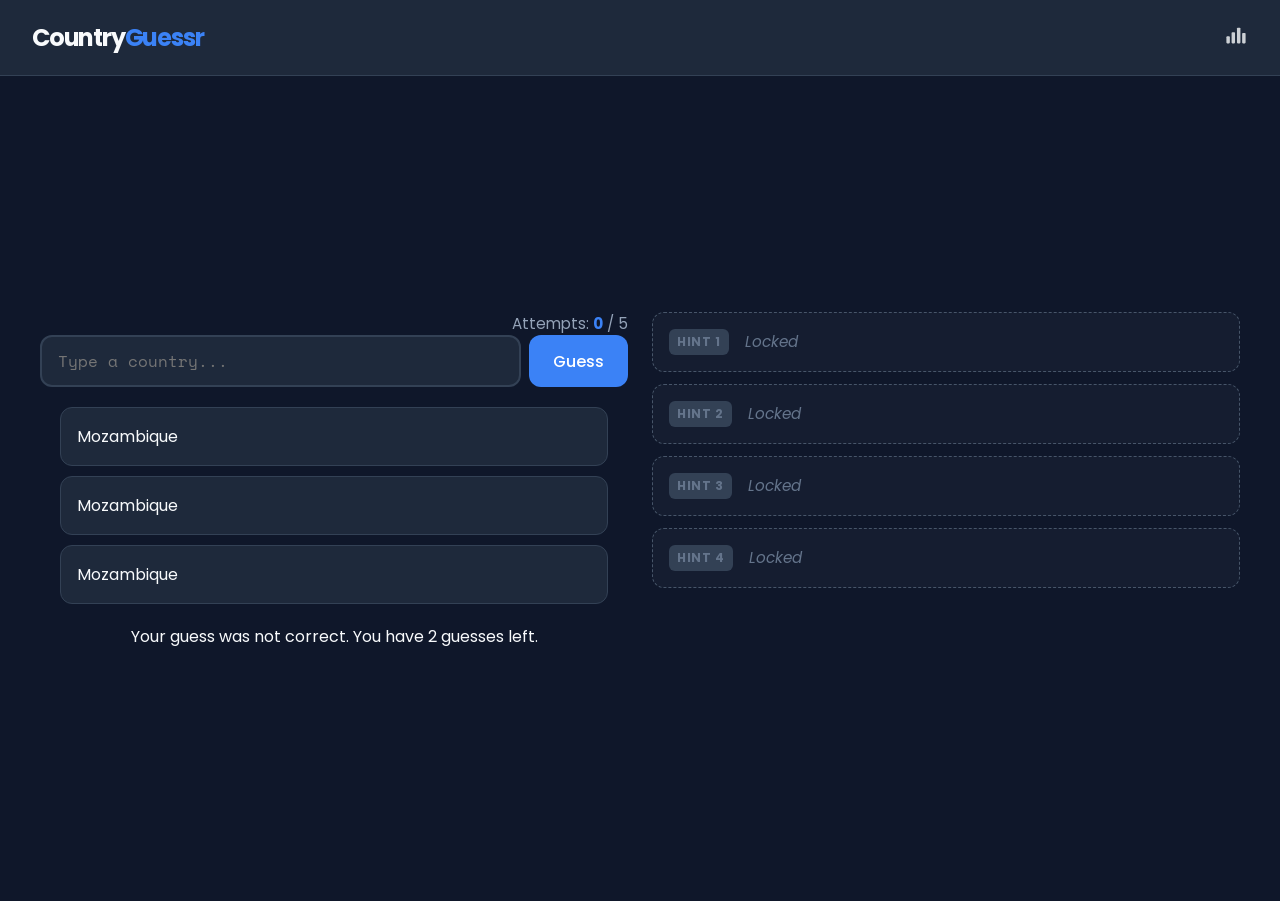
==== index.html @ 34f13dfb "Improved Typography and Redid UI" ====
<!DOCTYPE html>
<html lang="en">

<head>
    <meta charset="UTF-8">
    <meta name="viewport" content="width=device-width, initial-scale=1.0">
    <title>CountryGuessr</title>
    <link rel="stylesheet" href="style.css">
    <script src="script.js" defer></script>

    <!-- GOOGLE FONTS -->
    <link rel="preconnect" href="https://fonts.googleapis.com">
    <link rel="preconnect" href="https://fonts.gstatic.com" crossorigin>
    <link href="https://fonts.googleapis.com/css2?family=Poppins&display=swap" rel="stylesheet">
    <link href="https://fonts.googleapis.com/css2?family=Space+Mono&display=swap" rel="stylesheet">
</head>

<body>

    <nav>
        <h1 class="title">
            Country<span class="accent-text">Guessr</span>
        </h1>
        <img src="images/stats.svg" class="nav-icon" alt="Statistics">
    </nav>

    <div class="game-area">
        <div class="game-container">

            <div class="guess-panel">
                <div class="tracker-container">
                    <p class="tracker-text">Attempts: <span class="accent-text" id="current-attempts">0</span> / 5</p>
                </div>

                <div class="input-group">
                    <input class="country-input" list="countries" placeholder="Type a country...">
                    <button class="submit-btn">Guess</button>
                </div>

                <div class="guesses-stack">
                    <div class="guess">
                        Mozambique
                    </div>
                    <div class="guess">
                        Mozambique
                    </div>
                    <div class="guess">
                        Mozambique
                    </div>
                </div>

                <div class="alert-container">
                    <p class="alert">Your guess was not correct. You have 2 guesses left.</p>
                </div>

            </div>


            <div class="hints-stack">
                <div class="hint locked">
                    <span class="hint-tag">Hint 1</span>
                    <span class="hint-content">Locked</span>
                </div>

                <div class="hint locked">
                    <span class="hint-tag">Hint 2</span>
                    <span class="hint-content">Locked</span>
                </div>

                <div class="hint locked">
                    <span class="hint-tag">Hint 3</span>
                    <span class="hint-content">Locked</span>
                </div>

                <div class="hint locked">
                    <span class="hint-tag">Hint 4</span>
                    <span class="hint-content">Locked</span>
                </div>
            </div>

        </div>
    </div>

</body>

<datalist id="countries"></datalist>

</html>
---- style.css ----
body {
    background-color: #0f172a;
    color: #f8fafc;
    font-family: Poppins;
    margin: 0;
    padding: 0;
}

/* Nav Bar */
nav {
    display: flex;
    justify-content: space-between;
    align-items: center;
    padding: 1.25rem 2rem;
    background-color: #1e293b;
    border-bottom: 1px solid #334155;
}

.title {
    font-size: 1.5rem;
    font-weight: 700;
    letter-spacing: -0.05em;
    margin: 0;
}

.accent-text {
    color: #3b82f6;
    font-weight: 700;
}

.nav-icon {
    width: 24px;
    height: 24px;
    cursor: pointer;
    opacity: 0.8;
    transition: opacity 0.2s ease, transform 0.2s ease;
}

.nav-icon:hover {
    opacity: 1;
    transform: scale(1.05);
}

/* Game Area */
.game-area {
    display: flex;
    justify-content: center;
    align-items: center;
    min-height: calc(100vh - 75px);
    padding: 2rem 1rem;
    box-sizing: border-box;
}

.game-container {
    display: grid;
    grid-template-columns: 2fr 2fr;

    width: 100%;
    max-width: 1200px;
    gap: 1.5rem;
}

/* Attempts Tracker */
.tracker-container {
    text-align: right;
    font-size: 0.95rem;
    color: #94a3b8;
}

.tracker-text {
    margin: 0;
}

/* Country Input */

.input-group {
    display: flex;
    gap: 0.5rem;
    width: 100%;
}

.country-input {
    flex: 1;
    background-color: #1e293b;
    border: 2px solid #334155;
    border-radius: 12px;
    color: #f8fafc;
    padding: 0.75rem 1rem;
    font-size: 1rem;
    outline: none;
    transition: border-color 0.2s ease, box-shadow 0.2s ease;
    font-family: "Space Mono";
}

.country-input:focus {
    border-color: #3b82f6;
    box-shadow: 0 0 0 4px rgba(59, 130, 246, 0.15);
}

.submit-btn {
    background-color: #3b82f6;
    color: #ffffff;
    border: none;
    border-radius: 12px;
    padding: 0.75rem 1.5rem;
    font-size: 1rem;
    font-weight: 500;
    cursor: pointer;
    transition: background-color 0.2s ease, transform 0.1s ease;
    font-family: Poppins;
}

.submit-btn:hover {
    background-color: #2563eb;
}

.submit-btn:active {
    transform: scale(0.98);
}

/* Hints */

.hints-stack {
    display: flex;
    flex-direction: column;
    gap: 0.75rem;
    width: 100%;
}

.hint {
    display: flex;
    align-items: center;
    gap: 1rem;
    background-color: #1e293b;
    border: 1px solid #334155;
    border-radius: 12px;
    padding: 1rem;
    min-height: 3rem;
    box-sizing: border-box;
    transition: all 0.3s ease;
}

.hint-tag {
    background-color: rgba(59, 130, 246, 0.15);
    color: #3b82f6;
    font-size: 0.75rem;
    font-weight: 700;
    text-transform: uppercase;
    padding: 0.25rem 0.5rem;
    border-radius: 6px;
    letter-spacing: 0.05em;
}

.hint-content {
    font-size: 0.95rem;
    line-height: 1.4;
    color: #e2e8f0;
}

.hint.locked {
    background-color: rgba(30, 41, 59, 0.4);
    border: 1px dashed #475569;
}

.hint.locked .hint-tag {
    background-color: #334155;
    color: #64748b;
}

.hint.locked .hint-content {
    color: #64748b;
    font-style: italic;
}

.alert-container {
    display: flex;
    justify-content: center;
    margin: 1rem;
}

.alert {
    margin: 0;
}

.guesses-stack {
    margin: 20px;
}

.guess {
    display: flex;
    align-items: center;
    gap: 1rem;
    background-color: #1e293b;
    border: 1px solid #334155;
    border-radius: 12px;
    padding: 1rem;
    min-height: 3rem;
    box-sizing: border-box;

    margin-bottom: 10px;
}
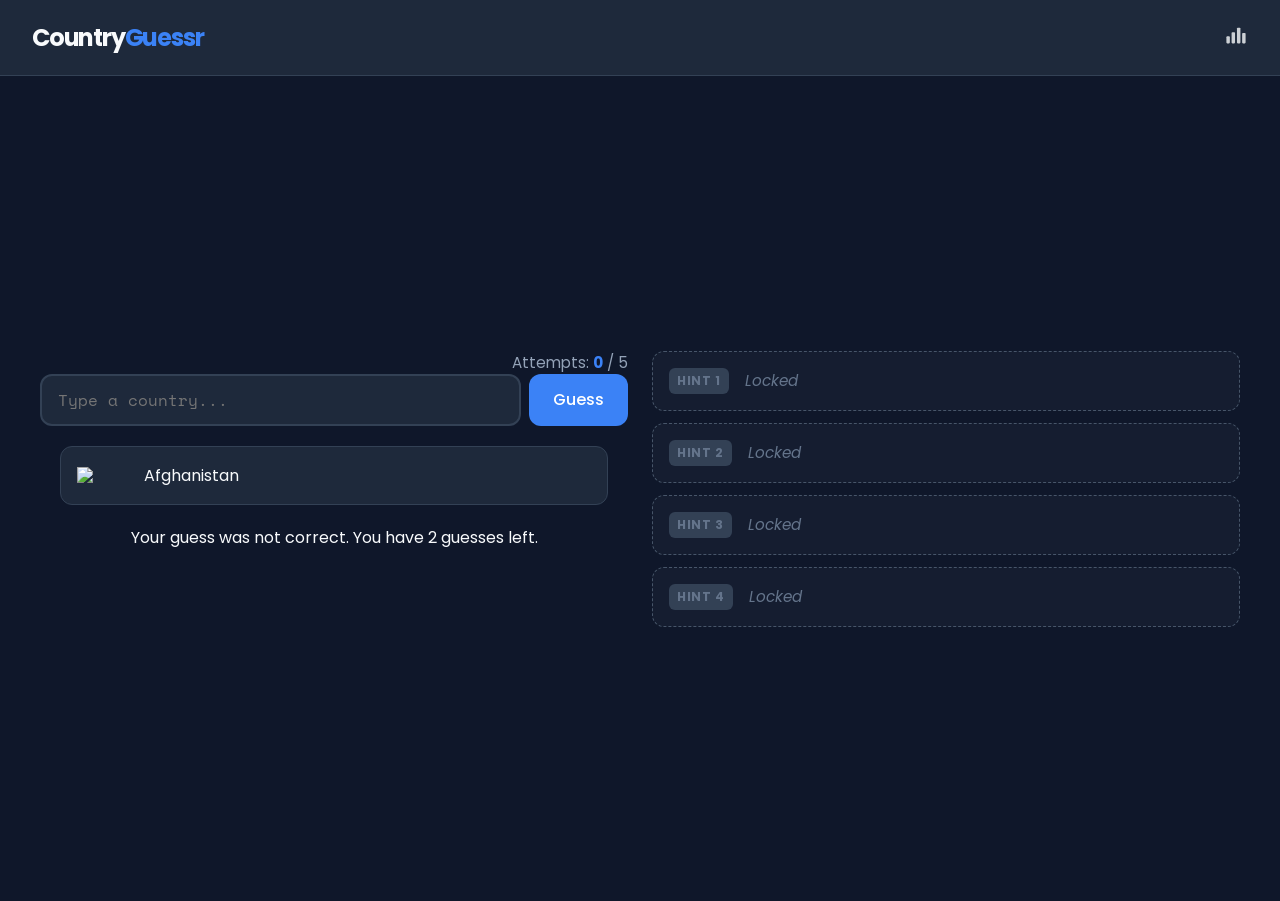
==== commit fc9f52a3: "Improved Layout and Added Flags to guesses" ====
--- a/index.html
+++ b/index.html
@@ -39,13 +39,8 @@
 
                 <div class="guesses-stack">
                     <div class="guess">
-                        Mozambique
-                    </div>
-                    <div class="guess">
-                        Mozambique
-                    </div>
-                    <div class="guess">
-                        Mozambique
+                        <img src="https://flags.restcountries.com/v5/w640/af.png" width="10%">
+                        <span>Afghanistan</span>
                     </div>
                 </div>
 
@@ -55,26 +50,27 @@
 
             </div>
 
+            <div class="hints-panel">
+                <div class="hints-stack">
+                    <div class="hint locked">
+                        <span class="hint-tag">Hint 1</span>
+                        <span class="hint-content">Locked</span>
+                    </div>
 
-            <div class="hints-stack">
-                <div class="hint locked">
-                    <span class="hint-tag">Hint 1</span>
-                    <span class="hint-content">Locked</span>
-                </div>
+                    <div class="hint locked">
+                        <span class="hint-tag">Hint 2</span>
+                        <span class="hint-content">Locked</span>
+                    </div>
 
-                <div class="hint locked">
-                    <span class="hint-tag">Hint 2</span>
-                    <span class="hint-content">Locked</span>
-                </div>
+                    <div class="hint locked">
+                        <span class="hint-tag">Hint 3</span>
+                        <span class="hint-content">Locked</span>
+                    </div>
 
-                <div class="hint locked">
-                    <span class="hint-tag">Hint 3</span>
-                    <span class="hint-content">Locked</span>
-                </div>
-
-                <div class="hint locked">
-                    <span class="hint-tag">Hint 4</span>
-                    <span class="hint-content">Locked</span>
+                    <div class="hint locked">
+                        <span class="hint-tag">Hint 4</span>
+                        <span class="hint-content">Locked</span>
+                    </div>
                 </div>
             </div>
 
--- a/style.css
+++ b/style.css
@@ -198,4 +198,10 @@
     box-sizing: border-box;
 
     margin-bottom: 10px;
+}
+
+.hints-panel {
+    display: flex;
+    flex-direction: column;
+    justify-content: space-around;
 }
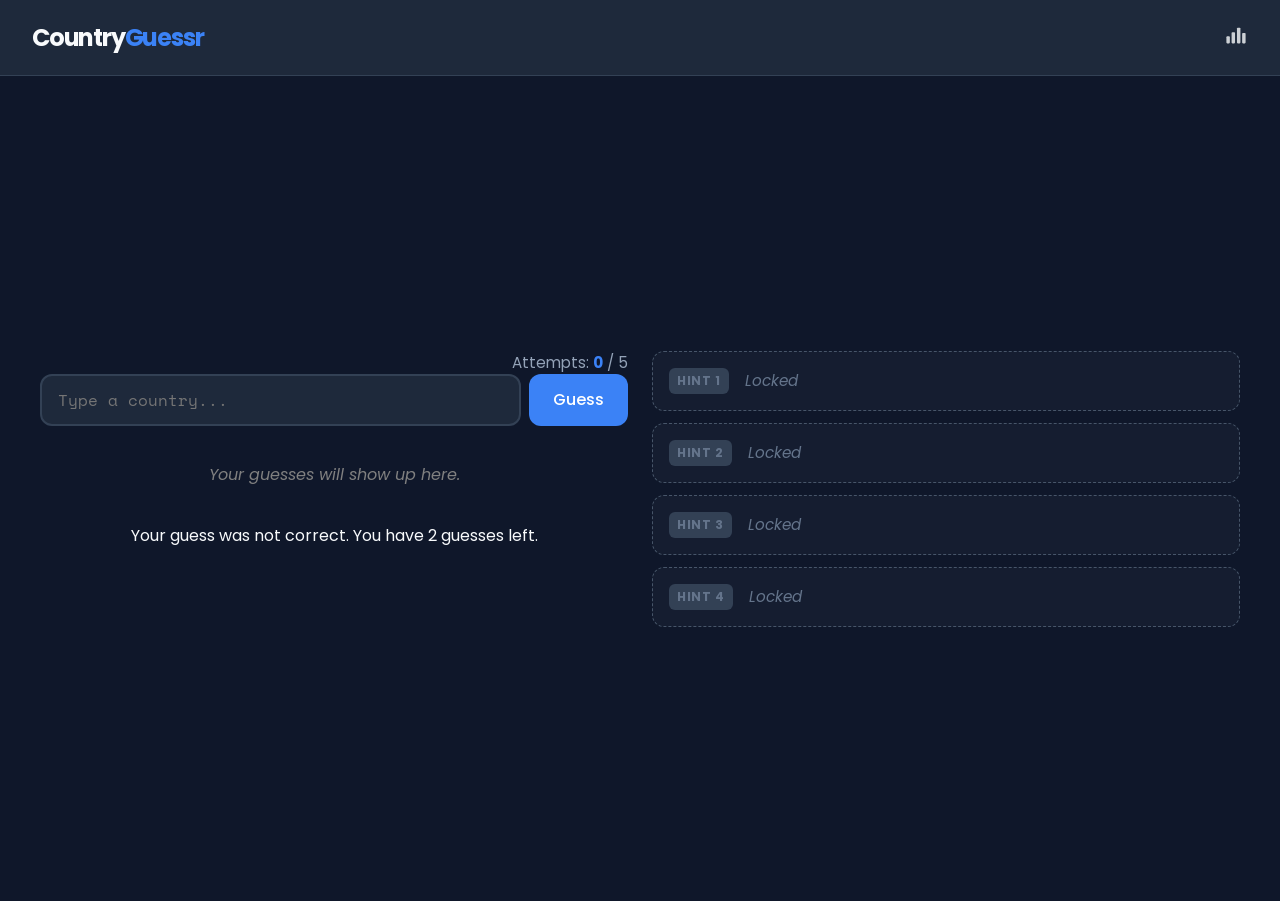
==== commit d4437972: "Add ability to guess countries" ====
--- a/index.html
+++ b/index.html
@@ -33,19 +33,18 @@
                 </div>
 
                 <div class="input-group">
-                    <input class="country-input" list="countries" placeholder="Type a country...">
-                    <button class="submit-btn">Guess</button>
+                    <input class="country-input" list="countries" placeholder="Type a country..." id="country-input">
+                    <button class="submit-btn" id="submit-btn">Guess</button>
                 </div>
 
-                <div class="guesses-stack">
-                    <div class="guess">
-                        <img src="https://flags.restcountries.com/v5/w640/af.png" width="10%">
-                        <span>Afghanistan</span>
+                <div class="guesses-stack" id="guesses-stack">
+                    <div class="guess-placeholder-container" id="guess-placeholder-container">
+                        <p class="guess-placeholder"><i>Your guesses will show up here.</i></p>
                     </div>
                 </div>
 
                 <div class="alert-container">
-                    <p class="alert">Your guess was not correct. You have 2 guesses left.</p>
+                    <p class="alert" id="alert">Your guess was not correct. You have 2 guesses left.</p>
                 </div>
 
             </div>
--- a/style.css
+++ b/style.css
@@ -191,7 +191,7 @@
     align-items: center;
     gap: 1rem;
     background-color: #1e293b;
-    border: 1px solid #334155;
+    border: 2px dashed #8b862e;
     border-radius: 12px;
     padding: 1rem;
     min-height: 3rem;
@@ -200,8 +200,21 @@
     margin-bottom: 10px;
 }
 
+.wrong {
+    border: 2px dashed #8b2e2e;
+}
+
 .hints-panel {
     display: flex;
     flex-direction: column;
     justify-content: space-around;
+}
+
+.guess-placeholder {
+    color: grey;
+}
+
+.guess-placeholder-container {
+    display: flex;
+    justify-content: center;
 }
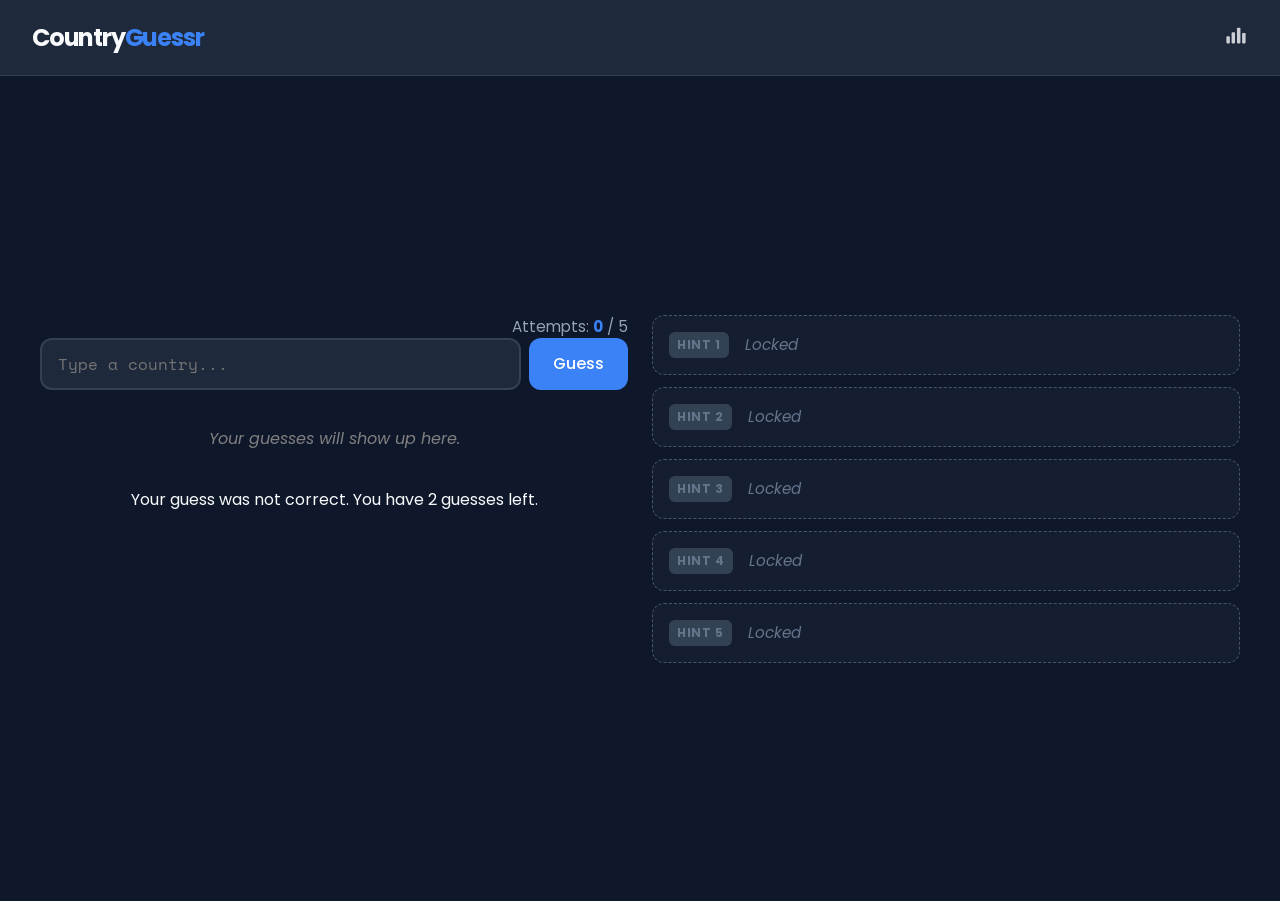
==== commit 0c32ba14: "Add another hint" ====
--- a/index.html
+++ b/index.html
@@ -70,6 +70,11 @@
                         <span class="hint-tag">Hint 4</span>
                         <span class="hint-content">Locked</span>
                     </div>
+
+                    <div class="hint locked">
+                        <span class="hint-tag">Hint 5</span>
+                        <span class="hint-content">Locked</span>
+                    </div>
                 </div>
             </div>
 
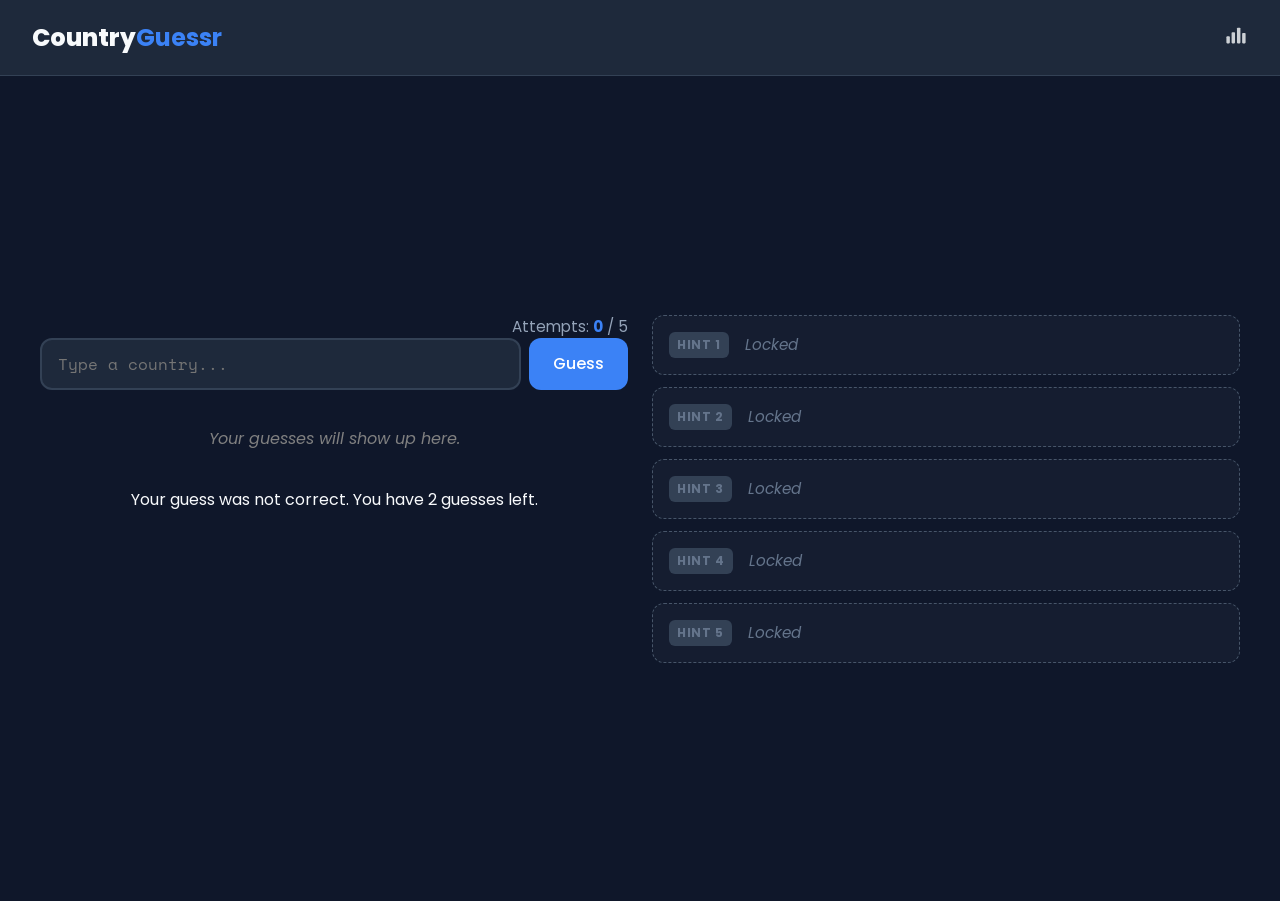
==== commit 5750d199: "Added hints" ====
--- a/index.html
+++ b/index.html
@@ -6,6 +6,8 @@
     <meta name="viewport" content="width=device-width, initial-scale=1.0">
     <title>CountryGuessr</title>
     <link rel="stylesheet" href="style.css">
+
+    <script src="iso3_countries.js"></script>
     <script src="script.js" defer></script>
 
     <!-- GOOGLE FONTS -->
@@ -51,29 +53,29 @@
 
             <div class="hints-panel">
                 <div class="hints-stack">
-                    <div class="hint locked">
-                        <span class="hint-tag">Hint 1</span>
-                        <span class="hint-content">Locked</span>
+                    <div class="hint locked" id="hint-1">
+                        <span class="hint-tag" id="hint-1-tag">Hint 1</span>
+                        <span class="hint-content" id="hint-1-content">Locked</span>
                     </div>
 
-                    <div class="hint locked">
-                        <span class="hint-tag">Hint 2</span>
-                        <span class="hint-content">Locked</span>
+                    <div class="hint locked" id="hint-2">
+                        <span class="hint-tag" id="hint-2-tag">Hint 2</span>
+                        <span class="hint-content" id="hint-2-content">Locked</span>
                     </div>
 
-                    <div class="hint locked">
-                        <span class="hint-tag">Hint 3</span>
-                        <span class="hint-content">Locked</span>
+                    <div class="hint locked" id="hint-3">
+                        <span class="hint-tag" id="hint-3-tag">Hint 3</span>
+                        <span class="hint-content" id="hint-3-content">Locked</span>
                     </div>
 
-                    <div class="hint locked">
-                        <span class="hint-tag">Hint 4</span>
-                        <span class="hint-content">Locked</span>
+                    <div class="hint locked" id="hint-4">
+                        <span class="hint-tag" id="hint-4-tag">Hint 4</span>
+                        <span class="hint-content" id="hint-4-content">Locked</span>
                     </div>
 
-                    <div class="hint locked">
-                        <span class="hint-tag">Hint 5</span>
-                        <span class="hint-content">Locked</span>
+                    <div class="hint locked" id="hint-5">
+                        <span class="hint-tag" id="hint-5-tag">Hint 5</span>
+                        <span class="hint-content" id="hint-5-content">Locked</span>
                     </div>
                 </div>
             </div>
--- a/style.css
+++ b/style.css
@@ -18,9 +18,10 @@
 
 .title {
     font-size: 1.5rem;
-    font-weight: 700;
-    letter-spacing: -0.05em;
-    margin: 0;
+    font-weight: 800;
+    letter-spacing: 0em;
+    margin: 0;
+    font-family: "Poppins";
 }
 
 .accent-text {
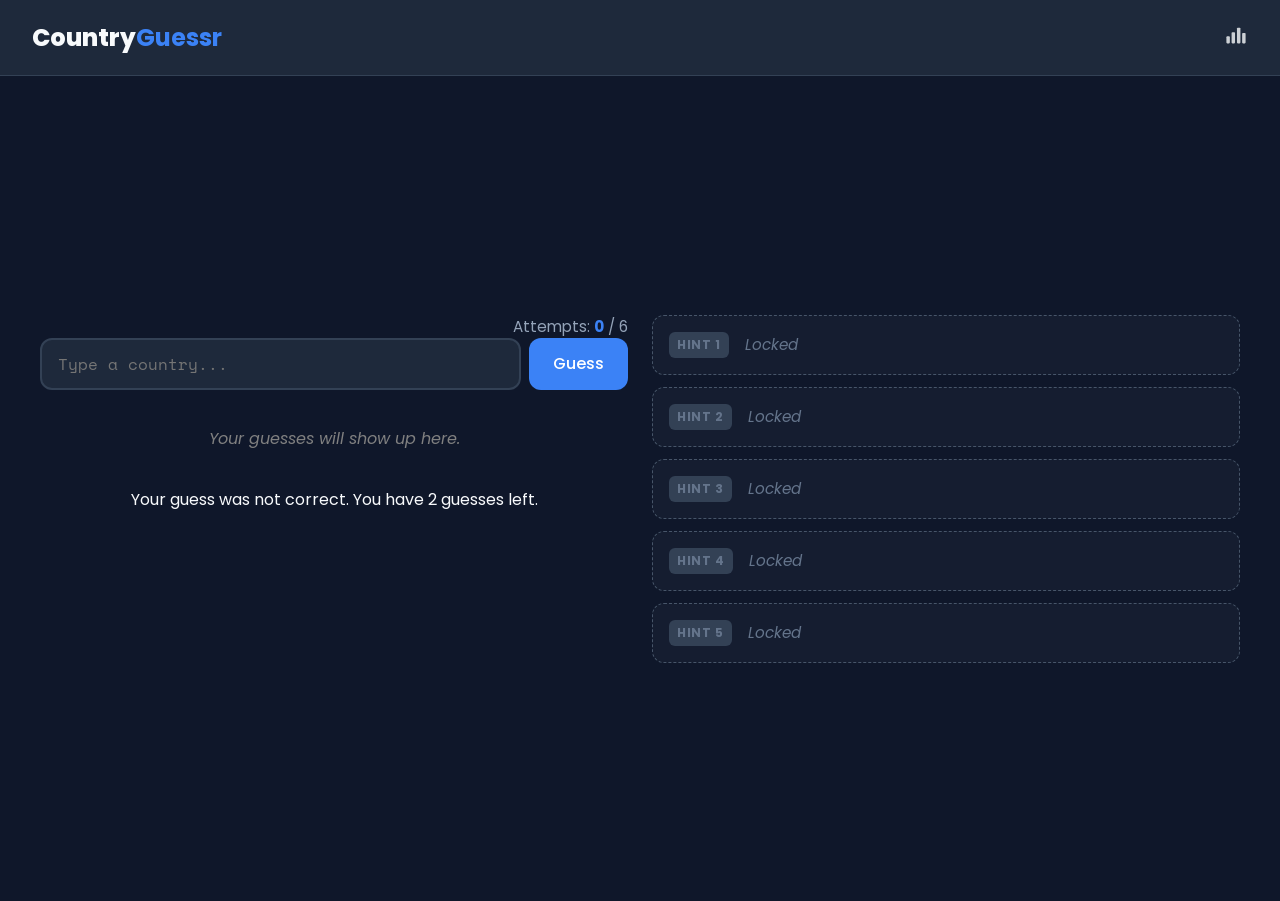
==== commit 54cbfa18: "Fix total attempt number" ====
--- a/index.html
+++ b/index.html
@@ -31,7 +31,7 @@
 
             <div class="guess-panel">
                 <div class="tracker-container">
-                    <p class="tracker-text">Attempts: <span class="accent-text" id="current-attempts">0</span> / 5</p>
+                    <p class="tracker-text">Attempts: <span class="accent-text" id="current-attempts">0</span> / 6</p>
                 </div>
 
                 <div class="input-group">
--- a/style.css
+++ b/style.css
@@ -150,6 +150,7 @@
     padding: 0.25rem 0.5rem;
     border-radius: 6px;
     letter-spacing: 0.05em;
+    white-space: nowrap
 }
 
 .hint-content {
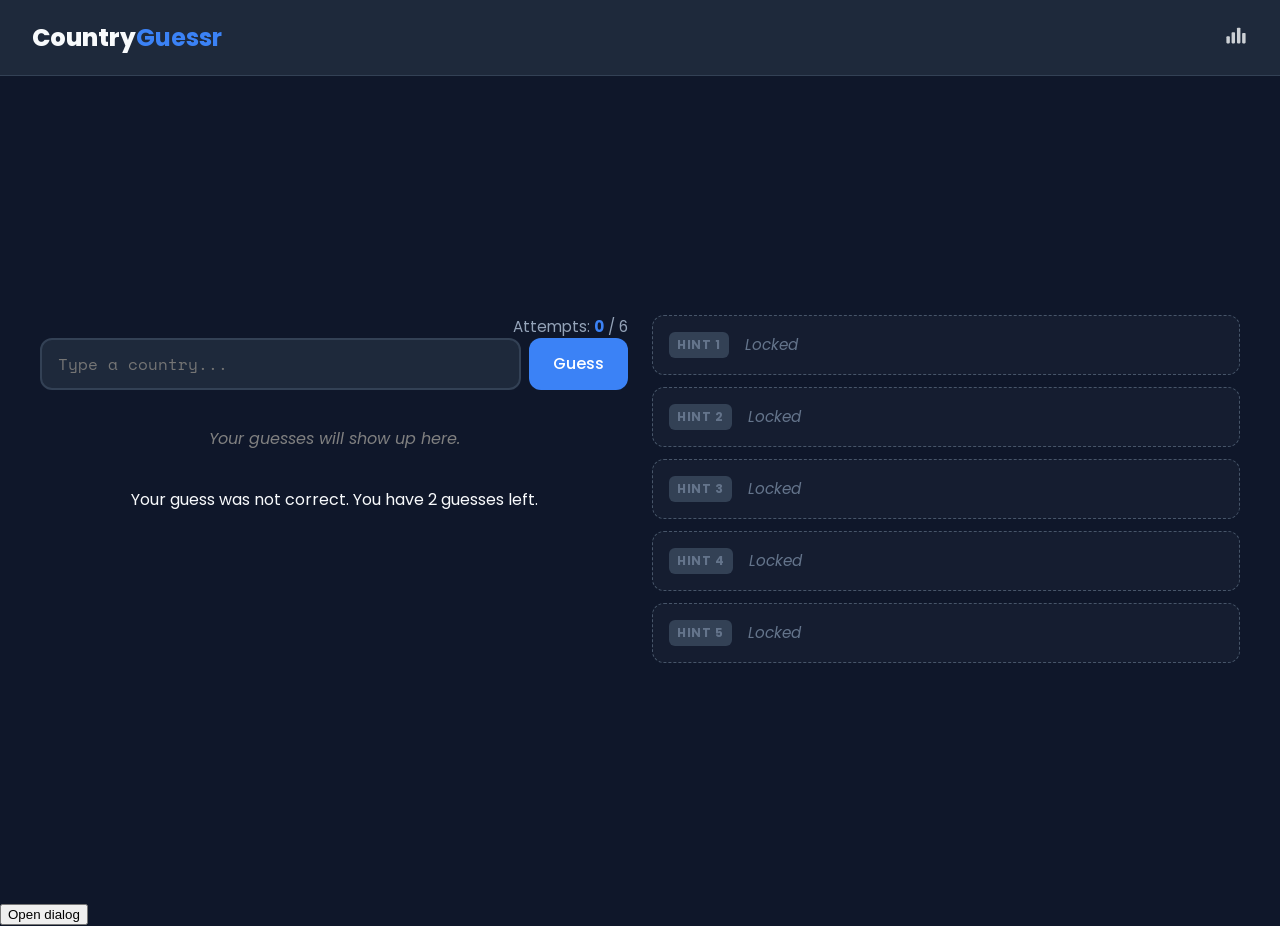
==== commit 1f1ada65: "Add Correct Answer Dialog and Logic" ====
--- a/index.html
+++ b/index.html
@@ -83,6 +83,19 @@
         </div>
     </div>
 
+    <button command="show-modal" commandfor="winModal">Open dialog</button>
+
+    <dialog class="win-dialog" id="winModal">
+        <div class="win-dialog-contents">
+            <h2 class="win-text">You Win!</h2>
+            <p class="win-country-text">The country was
+                <span class="country-accent-text" id="winCountryName">Canada!</span>
+            </p>
+            <img class="win-country-img" id="winCountryImg" src="https://flags.restcountries.com/v5/w640/ca.png">
+            <button class="play-again-btn" id="playAgainBtn">Play Again</button>
+        </div>
+    </dialog>
+
 </body>
 
 <datalist id="countries"></datalist>
--- a/style.css
+++ b/style.css
@@ -219,4 +219,94 @@
 .guess-placeholder-container {
     display: flex;
     justify-content: center;
+}
+
+.win-dialog {
+    border: 1px solid #334155;
+    border-radius: 20px;
+    background-color: #1e293b;
+    color: #f8fafc;
+    padding: 2.5rem 2rem;
+    width: 90%;
+    max-width: 420px;
+    box-shadow: 0 25px 50px -12px rgba(0, 0, 0, 0.6);
+    outline: none;
+}
+
+.win-dialog[open] {
+    animation: modalPop 0.3s cubic-bezier(0.34, 1.56, 0.64, 1);
+}
+
+.win-dialog::backdrop {
+    background-color: rgba(15, 23, 42, 0.8);
+    backdrop-filter: blur(8px);
+}
+
+.win-dialog-contents {
+    display: flex;
+    flex-direction: column;
+    align-items: center;
+    text-align: center;
+    gap: 1.25rem;
+}
+
+.win-text {
+    font-size: 2.25rem;
+    font-weight: 800;
+    margin: 0;
+    color: #f8fafc;
+    letter-spacing: -0.025em;
+}
+
+.win-country-text {
+    font-size: 1.1rem;
+    color: #94a3b8;
+    margin: 0;
+}
+
+.win-country-img {
+    width: 50%;
+    height: auto;
+    border-radius: 10px;
+    box-shadow: 0 10px 15px -3px rgba(0, 0, 0, 0.4);
+    object-fit: cover;
+}
+
+.play-again-btn {
+    width: 100%;
+    margin-top: 0.5rem;
+    padding: 0.875rem 1.5rem;
+    background-color: #3b82f6;
+    color: #ffffff;
+    border: none;
+    border-radius: 12px;
+    font-family: 'Poppins', sans-serif;
+    font-size: 1rem;
+    font-weight: 600;
+    cursor: pointer;
+    transition: background-color 0.2s ease, transform 0.15s ease, box-shadow 0.2s ease;
+    box-shadow: 0 4px 12px rgba(59, 130, 246, 0.3);
+}
+
+.play-again-btn:hover {
+    background-color: #2563eb;
+    transform: translateY(-2px);
+    box-shadow: 0 6px 16px rgba(59, 130, 246, 0.4);
+}
+
+.play-again-btn:active {
+    transform: translateY(0);
+}
+
+/* Entrance Keyframes */
+@keyframes modalPop {
+    from {
+        opacity: 0;
+        transform: scale(0.9) translateY(10px);
+    }
+
+    to {
+        opacity: 1;
+        transform: scale(1) translateY(0);
+    }
 }
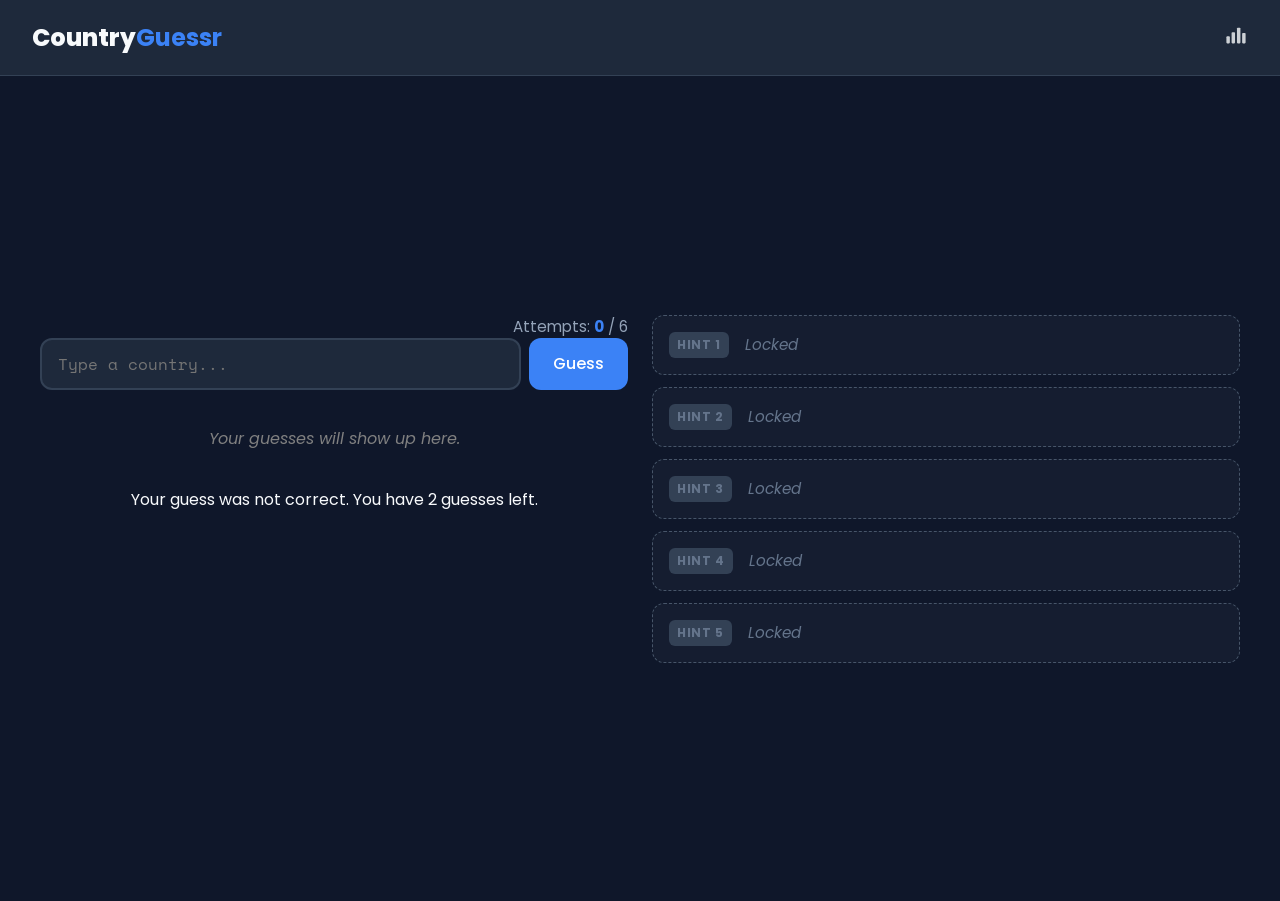
==== commit 3be7a366: "Remove Open Dialog Button" ====
--- a/index.html
+++ b/index.html
@@ -83,8 +83,6 @@
         </div>
     </div>
 
-    <button command="show-modal" commandfor="winModal">Open dialog</button>
-
     <dialog class="win-dialog" id="winModal">
         <div class="win-dialog-contents">
             <h2 class="win-text">You Win!</h2>
--- a/style.css
+++ b/style.css
@@ -238,7 +238,7 @@
 }
 
 .win-dialog::backdrop {
-    background-color: rgba(15, 23, 42, 0.8);
+    background-color: rgba(15, 23, 42, 0.5);
     backdrop-filter: blur(8px);
 }
 
